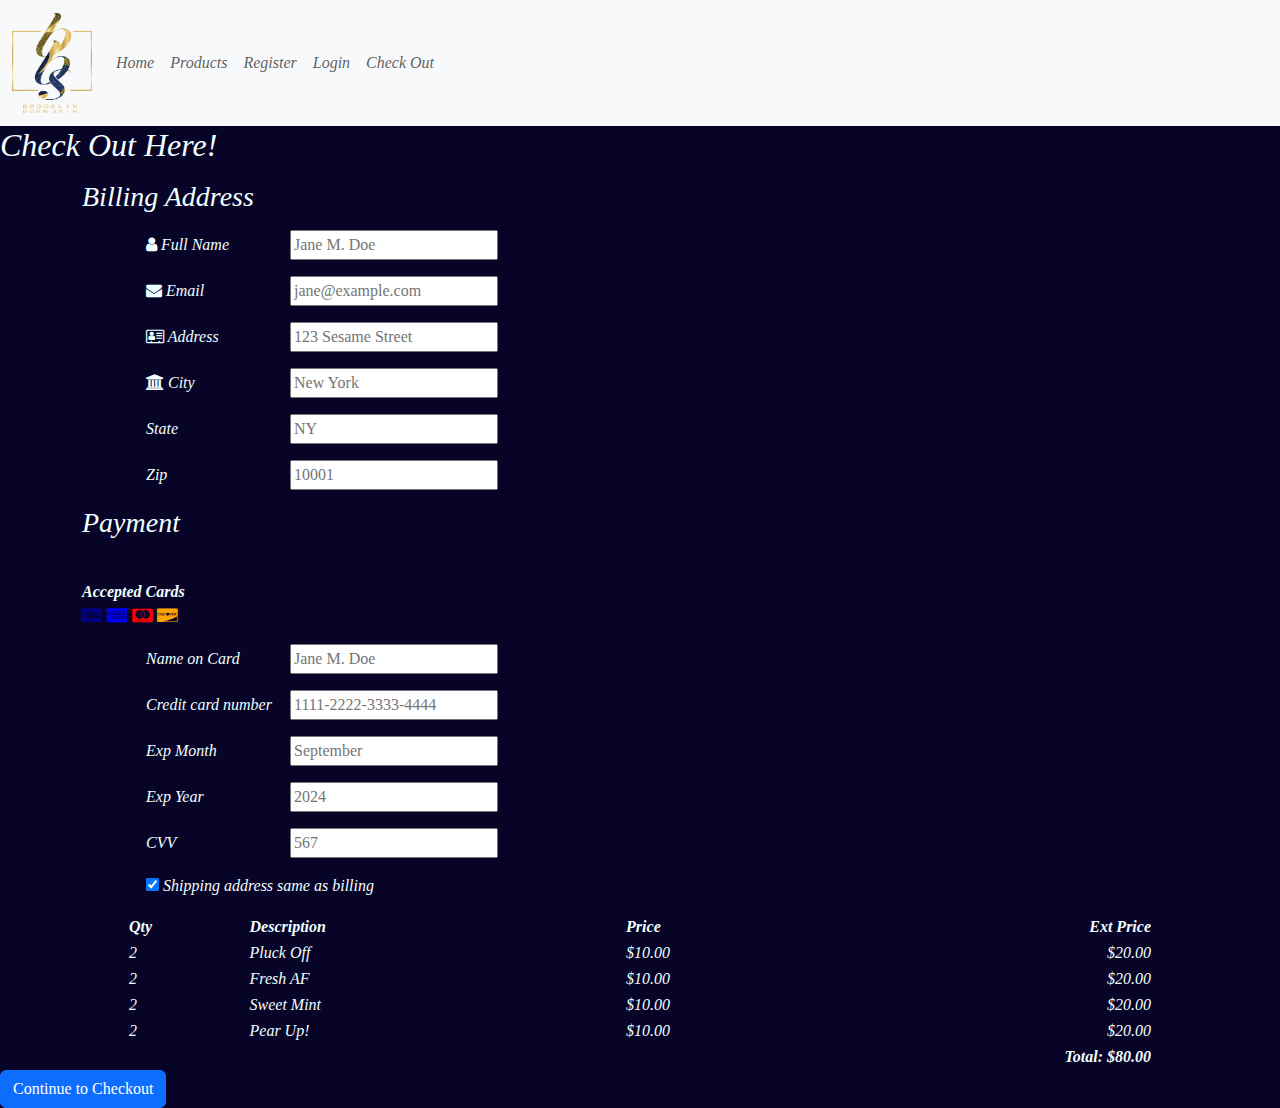
==== checkout.html @ 0195f77b "first commit" ====
<!DOCTYPE html>
<html lang="en">

<head>
    <meta charset="UTF-8">
    <meta name="viewport" content="width=device-width, initial-scale=1.0">
    <title>BBS</title>
    <link rel="stylesheet" href="https://cdnjs.cloudflare.com/ajax/libs/font-awesome/4.7.0/css/font-awesome.min.css">
    <link href="https://cdn.jsdelivr.net/npm/bootstrap@5.3.3/dist/css/bootstrap.min.css" rel="stylesheet"
        integrity="sha384-QWTKZyjpPEjISv5WaRU9OFeRpok6YctnYmDr5pNlyT2bRjXh0JMhjY6hW+ALEwIH" crossorigin="anonymous">
    <script src="https://cdn.jsdelivr.net/npm/bootstrap@5.3.3/dist/js/bootstrap.bundle.min.js"
        integrity="sha384-YvpcrYf0tY3lHB60NNkmXc5s9fDVZLESaAA55NDzOxhy9GkcIdslK1eN7N6jIeHz"
        crossorigin="anonymous"></script>
    <link rel="stylesheet" href="style.css">
</head>

<body>
    <header>
        <nav class="navbar navbar-expand-lg bg-body-tertiary">
            <div class="container-fluid">
                <a class="navbar-brand" href="#">
                    <img src="BBS.png" alt="BBS" width="80" height="100">
                </a>
                <button class="navbar-toggler" type="button" data-bs-toggle="collapse"
                    data-bs-target="#navbarSupportedContent" aria-controls="navbarSupportedContent" aria-expanded="false"
                    aria-label="Toggle navigation">
                    <span class="navbar-toggler-icon"></span>
                </button>
                <div class="collapse navbar-collapse" id="navbarSupportedContent">
                    <ul class="navbar-nav me-auto mb-2 mb-lg-0">
                        <li class="nav-item">
                            <a class="nav-link" href="index.html">Home</a>
                        </li>
                        <li class="nav-item">
                            <a class="nav-link" href="products.html">Products</a>
                        </li>
                        <li class="nav-item">
                            <a class="nav-link" href="register.html">Register</a>
                        </li>
                        <li class="nav-item">
                            <a class="nav-link" href="login.html">Login</a>
                        </li>
                        <li class="nav-item">
                            <a class="nav-link" href="checkout.html">Check Out</a>
                        </li>
                    </ul>
                </div>
            </div>
        </nav>
    </header>

    <h2>Check Out Here!</h2>
    
    <div class="col-50 cart">
        <div class="container">
            <form action="/action_page.php">
                <div class="col-50">
                    <blockquote> </blockquote>
                    <div class="col-50">
                        <h3>Billing Address</h3>
                        <blockquote> </blockquote>
                        <label for="fname"><i class="fa fa-user"></i> Full Name</label>
                        <input type="text" id="fname" name="firstname" placeholder="Jane M. Doe">
                        <blockquote> </blockquote>
                        <label for="email"><i class="fa fa-envelope"></i> Email</label>
                        <input type="text" id="email" name="email" placeholder="jane@example.com">
                        <blockquote> </blockquote>
                        <label for="adr"><i class="fa fa-address-card-o"></i> Address</label>
                        <input type="text" id="adr" name="address" placeholder="123 Sesame Street">
                        <blockquote> </blockquote>
                        <label for="city"><i class="fa fa-institution"></i> City</label>
                        <input type="text" id="city" name="city" placeholder="New York">
                        <blockquote> </blockquote>
                        <div class="row">
                            <div class="col-50">
                                <label for="state">State</label>
                                <input type="text" id="state" name="state" placeholder="NY">
                                <blockquote> </blockquote>
                            </div>
                            <div class="col-50">
                                <label for="zip">Zip</label>
                                <input type="text" id="zip" name="zip" placeholder="10001">
                                <blockquote> </blockquote>
                            </div>
                        </div>
                    </div>
                    <div class="col-50">
                        <h3>Payment</h3>
                        <blockquote> </blockquote>
                        <br> <strong> Accepted Cards </strong> </br>
                        <div class="icon-container">
                        </div>
                        <div>
                            <i class="fa fa-cc-visa" style="color:navy;"></i>
                            <i class="fa fa-cc-amex" style="color:blue;"></i>
                            <i class="fa fa-cc-mastercard" style="color:red;"></i>
                            <i class="fa fa-cc-discover" style="color:orange;"></i>
                        </div>
                        <blockquote> </blockquote>
                        <label for="cname">Name on Card</label>
                        <input type="text" id="cname" name="cardname" placeholder="Jane M. Doe">
                        <blockquote> </blockquote>
                        <label for="ccnum">Credit card number</label>
                        <input type="text" id="ccnum" name="cardnumber" placeholder="1111-2222-3333-4444">
                        <blockquote> </blockquote>
                        <label for="expmonth">Exp Month</label>
                        <input type="text" id="expmonth" name="expmonth" placeholder="September">
                        <blockquote> </blockquote>
                        <div class="row">
                            <div class="col-50">
                                <label for="expyear">Exp Year</label>
                                <input type="text" id="expyear" name="expyear" placeholder="2024">
                                <blockquote> </blockquote>
                            </div>
                            <div class="col-50">
                                <label for="cvv">CVV</label>
                                <input type="text" id="cvv" name="cvv" placeholder="567">
                                <blockquote> </blockquote>
                            </div>
                        </div>
                    </div>
                </div>
                <label>
                    <input type="checkbox" checked="checked" name="sameadr"> Shipping address same as billing
                </label>
                <blockquote> </blockquote>
            </form>
        </div>
    </div>
<blockquote> </blockquote>
   
    <table> 
        <tr>
            <th>
                Qty 
            </th>
            <th>
                Description
            </th>
            <th>
                Price 
            </th>
            <th style="text-align: right;">
                Ext Price 
            </th>
        </tr>
        <tr>
            <td>
                2
            </td>
            <td>
                Pluck Off 
            </td>
            <td>
                $10.00
            </td>
            <td style="text-align: right;">
                $20.00
            </td>
        </tr>
        <tr>
            <td>
                2
            </td>
            <td>
                Fresh AF 
            </td>
            <td>
                $10.00
            </td>
            <td style="text-align: right;">
                $20.00
            </td>
        </tr>
        <tr>
            <td>
                2
            </td>
            <td>
                Sweet Mint  
            </td>
            <td>
                $10.00
            </td>
            <td style="text-align: right;">
                $20.00
            </td>
        </tr>
        <tr>
            <td>
                2
            </td>
            <td>
                Pear Up!  
            </td>
            <td>
                $10.00
            </td>
            <td style="text-align: right;">
                $20.00
            </td>
        </tr>
        <tr>
            <th colspan="4" style="text-align: right;">
                Total: $80.00
            </th>
        </tr>
    </table>
    <input type="submit" value="Continue to Checkout" class="btn btn-primary">
</body>
</html>
---- style.css ----
body{
    background-color: rgb(7, 4, 39);
    font-family: 'Times New Roman', Times, serif;
    font-style: italic;
    color: azure;
}

table {
    width: 80%;
    margin:auto;
}
.icon-container,
.cart label {
    min-width: 140px;
    margin-left: 4rem;
}
.card {
    display: inline-block;
    vertical-align: top;
    min-height: 75vh;
}
.card-body {
    display: flex;
    flex-direction: column;
    justify-content: space-between;
    min-height: 40vh;
}
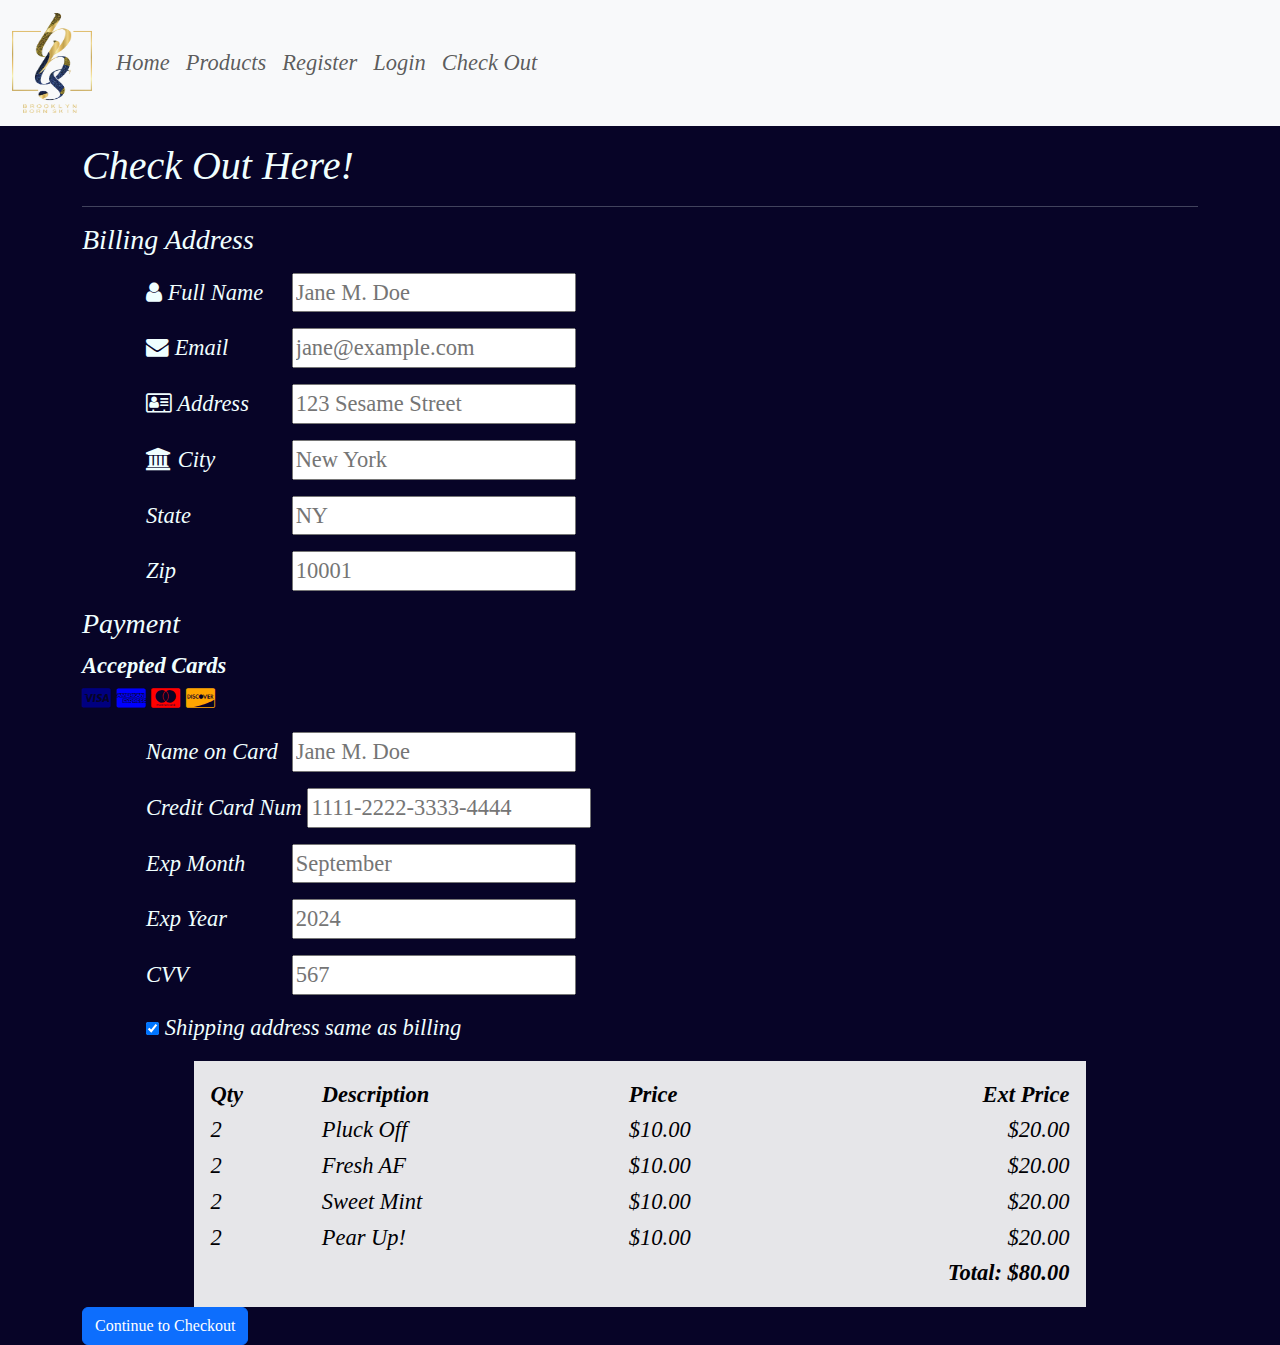
==== commit b757827c: "FINAL!" ====
--- a/checkout.html
+++ b/checkout.html
@@ -49,7 +49,6 @@
         </nav>
     </header>
 
-    <h2>Check Out Here!</h2>
     
     <div class="col-50 cart">
         <div class="container">
@@ -57,6 +56,8 @@
                 <div class="col-50">
                     <blockquote> </blockquote>
                     <div class="col-50">
+        <h1>Check Out Here!</h1>
+<hr>
                         <h3>Billing Address</h3>
                         <blockquote> </blockquote>
                         <label for="fname"><i class="fa fa-user"></i> Full Name</label>
@@ -86,8 +87,7 @@
                     </div>
                     <div class="col-50">
                         <h3>Payment</h3>
-                        <blockquote> </blockquote>
-                        <br> <strong> Accepted Cards </strong> </br>
+                         <strong> Accepted Cards </strong> <br>
                         <div class="icon-container">
                         </div>
                         <div>
@@ -100,7 +100,7 @@
                         <label for="cname">Name on Card</label>
                         <input type="text" id="cname" name="cardname" placeholder="Jane M. Doe">
                         <blockquote> </blockquote>
-                        <label for="ccnum">Credit card number</label>
+                        <label for="ccnum">Credit Card Num</label>
                         <input type="text" id="ccnum" name="cardnumber" placeholder="1111-2222-3333-4444">
                         <blockquote> </blockquote>
                         <label for="expmonth">Exp Month</label>
@@ -125,10 +125,6 @@
                 </label>
                 <blockquote> </blockquote>
             </form>
-        </div>
-    </div>
-<blockquote> </blockquote>
-   
     <table> 
         <tr>
             <th>
@@ -207,5 +203,7 @@
         </tr>
     </table>
     <input type="submit" value="Continue to Checkout" class="btn btn-primary">
+</div>
+</div>
 </body>
 </html>--- a/style.css
+++ b/style.css
@@ -2,12 +2,19 @@
     background-color: rgb(7, 4, 39);
     font-family: 'Times New Roman', Times, serif;
     font-style: italic;
+    font-size: 2.5vh;
     color: azure;
 }
-
+main {
+    padding: 1rem; 
+}
 table {
     width: 80%;
     margin:auto;
+    background-color: white;
+    color: black;
+    opacity: 0.9;
+    border: 1rem solid white; 
 }
 .icon-container,
 .cart label {
@@ -23,5 +30,27 @@
     display: flex;
     flex-direction: column;
     justify-content: space-between;
-    min-height: 40vh;
+    min-height: 45vh;
 }
+.register {
+    padding: 1rem;
+    position: relative;
+}
+.register hr {
+    width: 40%;
+}
+.thank {
+    position: absolute;
+    top: 0;
+    right: 0;
+}
+.splash {
+    width: 100%;
+    height: auto;
+}
+.columns {
+    display: flex;
+    flex-direction: row;
+    justify-content: space-between;
+    padding:  1rem;
+}